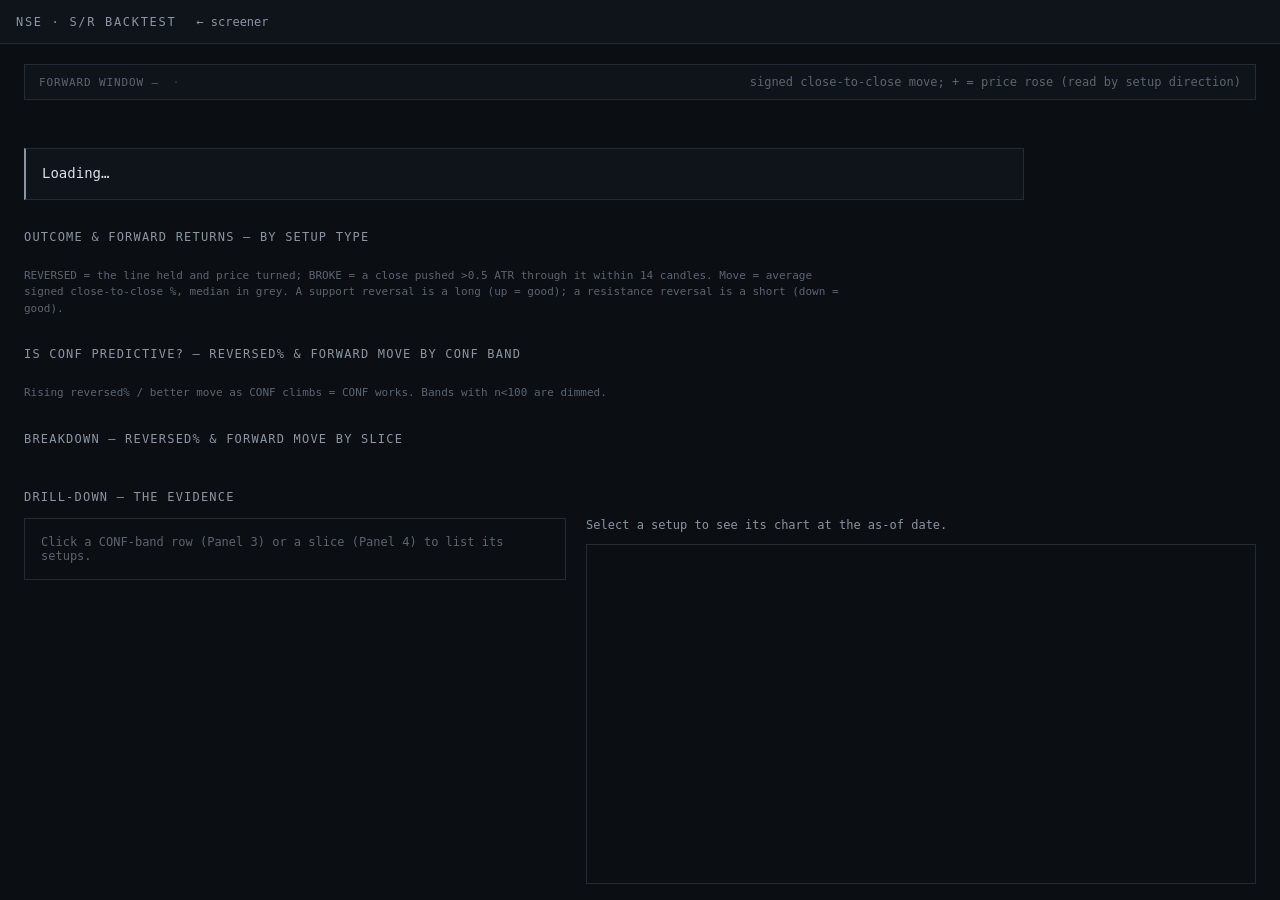
==== static/backtest.html @ 2d40ae89 "Backtest (reversal/return model) + travel cap + backtest-driven screener - hull_lines: reject trend-" ====
<!doctype html>
<html lang="en">
<head>
  <meta charset="utf-8">
  <meta name="viewport" content="width=device-width, initial-scale=1">
  <title>NSE S/R Backtest</title>
  <link rel="stylesheet" href="styles.css">
  <style>
    #bt-main { overflow-y: auto; padding: 20px 24px 48px; }
    #topbar a { color: var(--ink-muted); font-family: var(--mono); font-size: 12px; text-decoration: none; }
    #topbar a:hover { color: var(--ink); }
    #bt-meta { color: var(--ink-dim); font-family: var(--mono); font-size: 12px; }

    section { margin: 0 0 30px; }
    section h2 { font-family: var(--mono); font-size: 12px; letter-spacing: .1em; text-transform: uppercase;
                 color: var(--ink-muted); margin: 0 0 14px; font-weight: 500; }

    #controls { display: flex; align-items: center; gap: 16px; flex-wrap: wrap; padding: 10px 14px;
      border: 1px solid var(--border); background: var(--panel); font-family: var(--mono); font-size: 12px; color: var(--ink-muted); }
    #controls .c-lbl { color: var(--ink-dim); text-transform: uppercase; letter-spacing: .08em; font-size: 11px; }
    #controls .chips { display: inline-flex; border: 1px solid var(--border); }
    #controls .chips button { font-family: var(--mono); font-size: 12px; padding: 3px 10px; background: transparent;
      color: var(--ink-muted); border: none; border-right: 1px solid var(--border); cursor: pointer; }
    #controls .chips button:last-child { border-right: none; }
    #controls .chips button:hover { color: var(--ink); }
    #controls .chips button.active { background: var(--row-sel); color: var(--ink); }
    #controls .c-hint { color: var(--ink-dim); margin-left: auto; }

    /* Panel 1 cards */
    .cards { display: flex; gap: 18px; flex-wrap: wrap; }
    .card { border: 1px solid var(--border); background: var(--panel); padding: 14px 18px; min-width: 300px; }
    .card .ct { font-family: var(--mono); font-size: 13px; color: var(--ink); margin-bottom: 10px; }
    .card .big { font-family: var(--mono); font-size: 30px; line-height: 1; }
    .card .lbl { font-family: var(--mono); font-size: 10px; color: var(--ink-dim); text-transform: uppercase; letter-spacing: .06em; margin-top: 6px; }
    .card .row2 { display: flex; gap: 28px; margin-top: 6px; }
    .verdict { margin-top: 18px; padding: 14px 16px; border: 1px solid var(--border); background: var(--panel);
      border-left: 2px solid var(--ink-muted); font-family: var(--mono); font-size: 14px; color: var(--ink); max-width: 1000px; line-height: 1.55; }

    /* tables */
    .bt-table { border-collapse: collapse; font-family: var(--mono); font-size: 12px; }
    .bt-table th { text-align: right; color: var(--ink-dim); font-weight: 500; font-size: 10px; text-transform: uppercase;
      letter-spacing: .05em; padding: 7px 14px; border-bottom: 1px solid var(--border); white-space: nowrap; }
    .bt-table th.l { text-align: left; }
    .bt-table td { text-align: right; padding: 5px 14px; border-bottom: 1px solid var(--border-dim); white-space: nowrap; }
    .bt-table td.l { text-align: left; }
    .bt-table tr.grp td { color: var(--ink); border-bottom: 1px solid var(--border); padding-top: 12px; }
    .bt-table tr.sub td.l { color: var(--ink-muted); padding-left: 24px; }
    .bt-table tr.thin td { opacity: .5; }
    .bt-table .med { color: var(--ink-dim); font-size: 10px; }
    .legend { font-family: var(--mono); font-size: 11px; color: var(--ink-dim); margin-top: 10px; max-width: 820px; line-height: 1.5; }
    .two-col { display: flex; gap: 40px; flex-wrap: wrap; }

    /* Panel 5 drill */
    #p5-wrap { display: flex; gap: 20px; align-items: flex-start; }
    #p5-list { flex: 0 0 44%; max-height: 380px; overflow-y: auto; border: 1px solid var(--border); }
    #p5-hint { padding: 16px; font-family: var(--mono); font-size: 12px; color: var(--ink-dim); }
    #p5-list th { position: sticky; top: 0; background: var(--panel); cursor: default; }
    #p5-list tbody tr { cursor: pointer; }
    #p5-list tbody tr:hover td, #p5-list tbody tr.sel td { background: var(--row-sel); }
    #p5-right { flex: 1; min-width: 0; }
    #p5-chart-hdr { font-family: var(--mono); font-size: 12px; color: var(--ink-muted); margin-bottom: 8px; min-height: 18px; }
    #p5-chart-hdr b { color: var(--ink); }
    #p5-chart { height: 340px; border: 1px solid var(--border); }

    .coverage { font-family: var(--mono); font-size: 13px; color: var(--ink-muted); line-height: 1.6; border: 1px solid var(--border);
      border-left: 2px solid var(--ink-dim); background: var(--panel); padding: 14px 16px; max-width: 900px; }
    .coverage b { color: var(--ink); }
    .up { color: var(--up); } .down { color: var(--down); } .dimc { color: var(--ink-dim); }
  </style>
</head>
<body>
  <div id="app">
    <div id="topbar">
      <span class="title">NSE&nbsp;·&nbsp;S/R Backtest</span>
      <a href="index.html">&larr;&nbsp;screener</a>
      <span class="spacer"></span>
      <span id="bt-meta"></span>
    </div>
    <div id="bt-main">
      <section id="controls">
        <span class="c-lbl">forward window —</span>
        <span class="chips" id="c-h"></span>
        <span class="c-hint">signed close-to-close move; + = price rose (read by setup direction)</span>
      </section>

      <section id="p1">
        <div class="cards" id="p1-cards"></div>
        <div class="verdict" id="p1-verdict">Loading…</div>
      </section>

      <section id="p2">
        <h2>Outcome &amp; forward returns — by setup type</h2>
        <table class="bt-table" id="p2-table"></table>
        <div class="legend">REVERSED = the line held and price turned; BROKE = a close pushed &gt;0.5 ATR
          through it within 14 candles. Move = average signed close-to-close %, median in grey.
          A support reversal is a long (up = good); a resistance reversal is a short (down = good).</div>
      </section>

      <section id="p3">
        <h2>Is CONF predictive? — reversed% &amp; forward move by CONF band</h2>
        <div class="two-col" id="p3-wrap"></div>
        <div class="legend">Rising reversed% / better move as CONF climbs = CONF works. Bands with n&lt;100 are dimmed.</div>
      </section>

      <section id="p4">
        <h2>Breakdown — reversed% &amp; forward move by slice</h2>
        <table class="bt-table" id="p4-table"></table>
      </section>

      <section id="p5">
        <h2>Drill-down — the evidence</h2>
        <div id="p5-wrap">
          <div id="p5-list">
            <div id="p5-hint">Click a CONF-band row (Panel 3) or a slice (Panel 4) to list its setups.</div>
            <table class="bt-table" id="p5-table" style="display:none">
              <thead><tr><th class="l">Symbol</th><th class="l">As-of</th><th>CONF</th><th>Outcome</th><th>Δ@14</th></tr></thead>
              <tbody id="p5-body"></tbody>
            </table>
          </div>
          <div id="p5-right">
            <div id="p5-chart-hdr">Select a setup to see its chart at the as-of date.</div>
            <div id="p5-chart"></div>
          </div>
        </div>
      </section>

      <section id="cov">
        <h2>Coverage &amp; honesty</h2>
        <div id="cov-body" class="coverage"></div>
      </section>
    </div>
  </div>
  <script src="vendor/lightweight-charts.standalone.production.js"></script>
  <script src="backtest.js"></script>
</body>
</html>
---- static/styles.css ----
/* NSE S/R Screener — serious trading terminal.
   Dark, dense, calm. Neutral ink everywhere; green/red ONLY for price
   direction. No gradients, no rounded bubbles, no shadows. */

:root {
  --bg: #0b0e13;          /* app background (near black) */
  --panel: #0f141b;       /* panels */
  --row-alt: #10151d;     /* subtle row banding */
  --row-sel: #1a212b;     /* selected row */
  --border: #232b36;      /* hairline borders */
  --border-dim: #1a212b;

  --ink: #d6dee8;         /* primary text */
  --ink-muted: #8a95a3;   /* labels, secondary */
  --ink-dim: #5b6570;     /* de-emphasised */

  --up: #2ea06a;          /* price up — the ONLY green */
  --down: #e0554e;        /* price down — the ONLY red */

  --mono: ui-monospace, "SF Mono", "JetBrains Mono", Menlo, Consolas, monospace;
  --sans: -apple-system, BlinkMacSystemFont, "Segoe UI", system-ui, sans-serif;
}

* { box-sizing: border-box; }

html, body {
  margin: 0;
  height: 100%;
  background: var(--bg);
  color: var(--ink);
  font-family: var(--sans);
  font-size: 13px;
  -webkit-font-smoothing: antialiased;
}

/* Numerals and tabular data use mono so columns align. */
.mono, table.list td, table.list th { font-family: var(--mono); }

#app {
  display: grid;
  grid-template-rows: auto 1fr;
  height: 100vh;
}

/* ---- Top bar ---- */
#topbar {
  display: flex;
  align-items: center;
  gap: 20px;
  padding: 0 16px;
  height: 44px;
  border-bottom: 1px solid var(--border);
  background: var(--panel);
}
#topbar .title {
  font-family: var(--mono);
  font-size: 12px;
  letter-spacing: 0.14em;
  text-transform: uppercase;
  color: var(--ink-muted);
}
#topbar .spacer { flex: 1; }
#topbar .count { color: var(--ink-dim); font-family: var(--mono); font-size: 12px; }
#topbar .generated { color: var(--ink-dim); font-family: var(--mono); font-size: 12px; }
#topbar .bt-link { color: var(--ink-muted); font-family: var(--mono); font-size: 12px; text-decoration: none;
  border: 1px solid var(--border); padding: 3px 9px; }
#topbar .bt-link:hover { color: var(--ink); border-color: var(--ink-dim); }

.tf-toggle { display: flex; border: 1px solid var(--border); }
.tf-toggle button {
  font-family: var(--mono);
  font-size: 12px;
  letter-spacing: 0.05em;
  padding: 4px 12px;
  background: transparent;
  color: var(--ink-muted);
  border: none;
  border-right: 1px solid var(--border);
  cursor: pointer;
}
.tf-toggle button:last-child { border-right: none; }
.tf-toggle button:hover { color: var(--ink); }
.tf-toggle button.active { background: var(--row-sel); color: var(--ink); }

/* ---- Main split ---- */
#main {
  display: grid;
  grid-template-columns: 35% 65%;
  min-height: 0;   /* let children scroll */
}

#left {
  display: flex;
  flex-direction: column;
  min-height: 0;
  border-right: 1px solid var(--border);
}
#list-scroll { overflow-y: auto; min-height: 0; flex: 1; }

/* ---- Filter bar ---- */
#filter-bar {
  display: flex; align-items: center; gap: 10px; flex-wrap: wrap;
  padding: 6px 10px; border-bottom: 1px solid var(--border);
  background: var(--panel); font-family: var(--mono); font-size: 11px;
}
#filter-bar label { color: var(--ink-muted); display: inline-flex; align-items: center; gap: 4px; white-space: nowrap; }
#filter-bar input {
  width: 44px; background: var(--bg); color: var(--ink);
  border: 1px solid var(--border); font-family: var(--mono); font-size: 11px;
  padding: 2px 4px; text-align: right;
}
#filter-bar .spacer { flex: 1; }
#filter-bar .shown { color: var(--ink-dim); white-space: nowrap; }
#filter-bar .chips { display: flex; border: 1px solid var(--border); }
#filter-bar .chips button {
  font-family: var(--mono); font-size: 11px; padding: 2px 8px; background: transparent;
  color: var(--ink-muted); border: none; border-right: 1px solid var(--border); cursor: pointer;
}
#filter-bar .chips button:last-child { border-right: none; }
#filter-bar .chips button:hover { color: var(--ink); }
#filter-bar .chips button.active { background: var(--row-sel); color: var(--ink); }

/* ---- Ranked list table ---- */
table.list {
  width: 100%;
  border-collapse: collapse;
  font-size: 12px;
}
table.list th {
  position: sticky;
  top: 0;
  background: var(--panel);
  color: var(--ink-dim);
  text-align: right;
  font-weight: 500;
  letter-spacing: 0.06em;
  text-transform: uppercase;
  font-size: 10px;
  padding: 8px 10px;
  border-bottom: 1px solid var(--border);
}
table.list th.l, table.list td.l { text-align: left; }
table.list th { cursor: pointer; user-select: none; white-space: nowrap; }
table.list th:hover { color: var(--ink-muted); }
table.list th .arr { color: var(--ink); }
table.list td {
  text-align: right;
  padding: 6px 10px;
  border-bottom: 1px solid var(--border-dim);
  color: var(--ink);
  white-space: nowrap;
}
table.list tr:nth-child(even) td { background: var(--row-alt); }
table.list tr { cursor: pointer; }
table.list tr:hover td { background: var(--row-sel); }
table.list tr.selected td {
  background: var(--row-sel);
}
table.list tr.selected td.l:first-child {
  box-shadow: inset 2px 0 0 var(--ink-muted);   /* neutral selection accent */
}
.sym { color: var(--ink); }
.setup { color: var(--ink-muted); }
.dim { color: var(--ink-dim); }

/* ---- Right pane: chart + header ---- */
#right { display: flex; flex-direction: column; min-height: 0; }
#chart-header {
  padding: 10px 16px;
  border-bottom: 1px solid var(--border);
  background: var(--panel);
  min-height: 52px;
  display: flex;
  align-items: center;
  gap: 18px;
}
#chart-header .h-sym { font-family: var(--mono); font-size: 15px; color: var(--ink); }
#chart-header .h-setup { font-family: var(--mono); font-size: 13px; color: var(--ink-muted); }
#chart-header .h-meta { font-family: var(--mono); font-size: 12px; color: var(--ink-dim); }
#chart-header .h-meta b { color: var(--ink-muted); font-weight: 500; }
#chart-header .spacer { flex: 1; }
#chart-header .ltp { color: var(--ink); }

#chart { flex: 1; min-height: 0; }

/* ---- Empty / placeholder states ---- */
.empty {
  display: flex;
  align-items: center;
  justify-content: center;
  height: 100%;
  color: var(--ink-dim);
  font-family: var(--mono);
  font-size: 13px;
  padding: 24px;
  text-align: center;
}

.price-up { color: var(--up); }
.price-down { color: var(--down); }
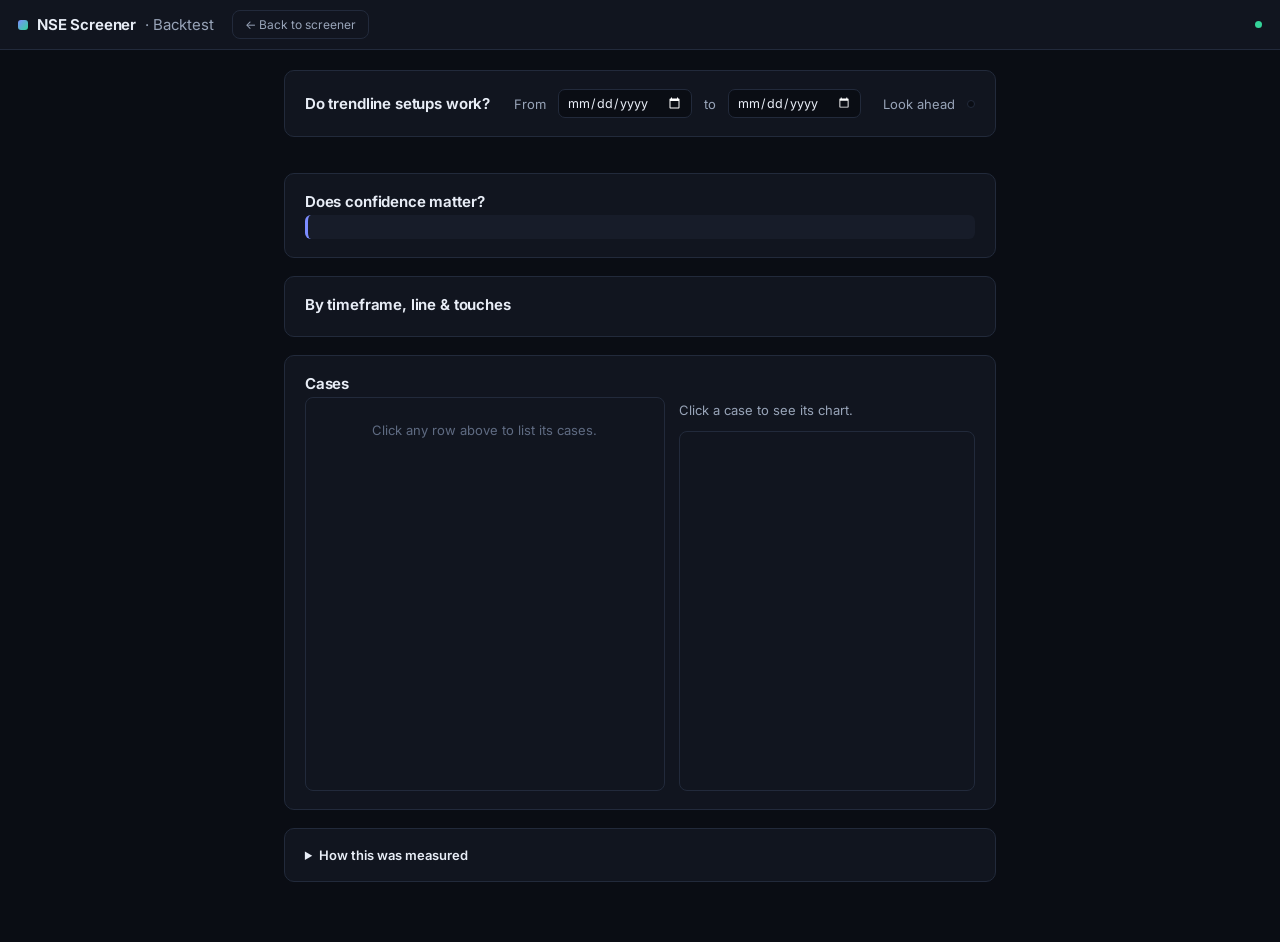
==== commit f2b64fa5: "UI rewrite: single-page Trendlines/Breakouts tabs, readable backtest, breakout naming + line anchori" ====
--- a/static/backtest.html
+++ b/static/backtest.html
@@ -3,131 +3,109 @@
 <head>
   <meta charset="utf-8">
   <meta name="viewport" content="width=device-width, initial-scale=1">
-  <title>NSE S/R Backtest</title>
-  <link rel="stylesheet" href="styles.css">
+  <title>NSE Screener · Backtest</title>
+  <link rel="preconnect" href="https://fonts.googleapis.com">
+  <link rel="stylesheet" href="https://fonts.googleapis.com/css2?family=Inter:wght@400;500;600;700&display=swap">
+  <link rel="stylesheet" href="ui.css">
   <style>
-    #bt-main { overflow-y: auto; padding: 20px 24px 48px; }
-    #topbar a { color: var(--ink-muted); font-family: var(--mono); font-size: 12px; text-decoration: none; }
-    #topbar a:hover { color: var(--ink); }
-    #bt-meta { color: var(--ink-dim); font-family: var(--mono); font-size: 12px; }
-
-    section { margin: 0 0 30px; }
-    section h2 { font-family: var(--mono); font-size: 12px; letter-spacing: .1em; text-transform: uppercase;
-                 color: var(--ink-muted); margin: 0 0 14px; font-weight: 500; }
-
-    #controls { display: flex; align-items: center; gap: 16px; flex-wrap: wrap; padding: 10px 14px;
-      border: 1px solid var(--border); background: var(--panel); font-family: var(--mono); font-size: 12px; color: var(--ink-muted); }
-    #controls .c-lbl { color: var(--ink-dim); text-transform: uppercase; letter-spacing: .08em; font-size: 11px; }
-    #controls .chips { display: inline-flex; border: 1px solid var(--border); }
-    #controls .chips button { font-family: var(--mono); font-size: 12px; padding: 3px 10px; background: transparent;
-      color: var(--ink-muted); border: none; border-right: 1px solid var(--border); cursor: pointer; }
-    #controls .chips button:last-child { border-right: none; }
-    #controls .chips button:hover { color: var(--ink); }
-    #controls .chips button.active { background: var(--row-sel); color: var(--ink); }
-    #controls .c-hint { color: var(--ink-dim); margin-left: auto; }
-
-    /* Panel 1 cards */
-    .cards { display: flex; gap: 18px; flex-wrap: wrap; }
-    .card { border: 1px solid var(--border); background: var(--panel); padding: 14px 18px; min-width: 300px; }
-    .card .ct { font-family: var(--mono); font-size: 13px; color: var(--ink); margin-bottom: 10px; }
-    .card .big { font-family: var(--mono); font-size: 30px; line-height: 1; }
-    .card .lbl { font-family: var(--mono); font-size: 10px; color: var(--ink-dim); text-transform: uppercase; letter-spacing: .06em; margin-top: 6px; }
-    .card .row2 { display: flex; gap: 28px; margin-top: 6px; }
-    .verdict { margin-top: 18px; padding: 14px 16px; border: 1px solid var(--border); background: var(--panel);
-      border-left: 2px solid var(--ink-muted); font-family: var(--mono); font-size: 14px; color: var(--ink); max-width: 1000px; line-height: 1.55; }
-
-    /* tables */
-    .bt-table { border-collapse: collapse; font-family: var(--mono); font-size: 12px; }
-    .bt-table th { text-align: right; color: var(--ink-dim); font-weight: 500; font-size: 10px; text-transform: uppercase;
-      letter-spacing: .05em; padding: 7px 14px; border-bottom: 1px solid var(--border); white-space: nowrap; }
-    .bt-table th.l { text-align: left; }
-    .bt-table td { text-align: right; padding: 5px 14px; border-bottom: 1px solid var(--border-dim); white-space: nowrap; }
-    .bt-table td.l { text-align: left; }
-    .bt-table tr.grp td { color: var(--ink); border-bottom: 1px solid var(--border); padding-top: 12px; }
-    .bt-table tr.sub td.l { color: var(--ink-muted); padding-left: 24px; }
-    .bt-table tr.thin td { opacity: .5; }
-    .bt-table .med { color: var(--ink-dim); font-size: 10px; }
-    .legend { font-family: var(--mono); font-size: 11px; color: var(--ink-dim); margin-top: 10px; max-width: 820px; line-height: 1.5; }
-    .two-col { display: flex; gap: 40px; flex-wrap: wrap; }
-
-    /* Panel 5 drill */
-    #p5-wrap { display: flex; gap: 20px; align-items: flex-start; }
-    #p5-list { flex: 0 0 44%; max-height: 380px; overflow-y: auto; border: 1px solid var(--border); }
-    #p5-hint { padding: 16px; font-family: var(--mono); font-size: 12px; color: var(--ink-dim); }
-    #p5-list th { position: sticky; top: 0; background: var(--panel); cursor: default; }
-    #p5-list tbody tr { cursor: pointer; }
-    #p5-list tbody tr:hover td, #p5-list tbody tr.sel td { background: var(--row-sel); }
-    #p5-right { flex: 1; min-width: 0; }
-    #p5-chart-hdr { font-family: var(--mono); font-size: 12px; color: var(--ink-muted); margin-bottom: 8px; min-height: 18px; }
-    #p5-chart-hdr b { color: var(--ink); }
-    #p5-chart { height: 340px; border: 1px solid var(--border); }
-
-    .coverage { font-family: var(--mono); font-size: 13px; color: var(--ink-muted); line-height: 1.6; border: 1px solid var(--border);
-      border-left: 2px solid var(--ink-dim); background: var(--panel); padding: 14px 16px; max-width: 900px; }
-    .coverage b { color: var(--ink); }
-    .up { color: var(--up); } .down { color: var(--down); } .dimc { color: var(--ink-dim); }
+    html, body { overflow: auto; }
+    #app { height: auto; min-height: 100vh; }
+    #page { max-width: 1180px; margin: 0 auto; padding: 20px 18px 60px; display: flex; flex-direction: column; gap: 18px; }
+    .card { padding: 18px 20px; }
+    h2 { font-size: 15px; font-weight: 650; margin: 0 0 4px; letter-spacing: -.01em; }
+    .lead { color: var(--muted); font-size: 13.5px; line-height: 1.55; margin: 0 0 14px; max-width: 820px; }
+    .lead b, .say b { color: var(--ink); }
+    .say { font-size: 14px; line-height: 1.6; padding: 12px 14px; background: var(--surface2); border-left: 3px solid var(--accent); border-radius: 6px; }
+    .ctl { display: flex; align-items: center; gap: 12px; flex-wrap: wrap; }
+    .ctl input.dt { background: var(--bg); border: 1px solid var(--border); color: var(--ink); border-radius: 7px; padding: 5px 8px; font-size: 12.5px; color-scheme: dark; }
+    .ctl input.dt:focus { outline: none; border-color: var(--accent); }
+    .ctl .lbl { color: var(--muted); font-size: 13px; }
+    .grid4 { display: grid; grid-template-columns: 1fr 1fr; gap: 14px; }
+    .verdict.thin { opacity: .5; }
+    .tiles.three .tile .v { font-size: 14px; }
+    .grid2 { display: grid; grid-template-columns: repeat(auto-fit, minmax(380px, 1fr)); gap: 14px; }
+    .verdict { display: flex; flex-direction: column; gap: 12px; }
+    .verdict .head { display: flex; align-items: baseline; gap: 10px; flex-wrap: wrap; }
+    .verdict .head .t { font-weight: 600; font-size: 15px; }
+    .verdict .head .n { color: var(--dim); font-size: 12px; }
+    .big { font-size: 34px; font-weight: 700; letter-spacing: -.02em; line-height: 1; }
+    .big + .k { color: var(--dim); font-size: 12px; margin-top: 4px; }
+    .tiles.three { grid-template-columns: repeat(3, 1fr); }
+    /* bar tables */
+    table.bt { width: 100%; border-collapse: collapse; }
+    table.bt th { color: var(--dim); font-weight: 500; font-size: 11px; text-transform: uppercase; letter-spacing: .05em; padding: 8px 10px; text-align: right; border-bottom: 1px solid var(--border); white-space: nowrap; }
+    table.bt td { padding: 8px 10px; text-align: right; border-bottom: 1px solid var(--border2); white-space: nowrap; }
+    table.bt th.l, table.bt td.l { text-align: left; }
+    table.bt tr.click { cursor: pointer; }
+    table.bt tr.click:hover td { background: var(--hover); }
+    table.bt tr.sel td { background: var(--accent-bg); }
+    table.bt tr.thin td { opacity: .45; }
+    table.bt tr.grp td { color: var(--muted); font-weight: 600; padding-top: 14px; border-bottom: 1px solid var(--border); }
+    .hbar { display: inline-block; width: 90px; height: 6px; border-radius: 3px; background: var(--surface2); vertical-align: middle; margin-right: 8px; overflow: hidden; }
+    .hbar b { display: block; height: 100%; background: var(--accent); }
+    .hint { color: var(--dim); font-size: 12px; margin-top: 10px; line-height: 1.5; }
+    /* drill */
+    #drill-wrap { display: grid; grid-template-columns: minmax(360px, 42%) 1fr; gap: 14px; }
+    #drill-list { max-height: 400px; overflow: auto; border: 1px solid var(--border); border-radius: 8px; }
+    #drill-list table.bt th { position: sticky; top: 0; background: var(--surface); z-index: 1; }
+    #drill-empty { padding: 24px; color: var(--dim); text-align: center; }
+    #drill-hdr { display: flex; align-items: center; gap: 10px; flex-wrap: wrap; margin-bottom: 8px; min-height: 26px; }
+    #drill-hdr .sym { font-size: 16px; }
+    #drill-chart { height: 360px; border: 1px solid var(--border); border-radius: 8px; overflow: hidden; }
+    ul.plain { margin: 0; padding-left: 18px; color: var(--muted); line-height: 1.7; }
+    ul.plain b { color: var(--ink); }
+    @media (max-width: 900px) { #drill-wrap, .grid4 { grid-template-columns: 1fr; } .tiles.three { grid-template-columns: 1fr 1fr; } }
   </style>
 </head>
 <body>
   <div id="app">
     <div id="topbar">
-      <span class="title">NSE&nbsp;·&nbsp;S/R Backtest</span>
-      <a href="index.html">&larr;&nbsp;screener</a>
+      <div class="brand"><i></i>NSE Screener <span class="muted" style="font-weight:400">· Backtest</span></div>
+      <a class="tlink" href="index.html">&larr; Back to screener</a>
       <span class="spacer"></span>
-      <span id="bt-meta"></span>
+      <span class="stamp" id="stamp"></span>
     </div>
-    <div id="bt-main">
-      <section id="controls">
-        <span class="c-lbl">forward window —</span>
-        <span class="chips" id="c-h"></span>
-        <span class="c-hint">signed close-to-close move; + = price rose (read by setup direction)</span>
-      </section>
 
-      <section id="p1">
-        <div class="cards" id="p1-cards"></div>
-        <div class="verdict" id="p1-verdict">Loading…</div>
-      </section>
+    <div id="page">
+      <div class="card">
+        <div class="ctl">
+          <h2 style="margin:0" id="intro">Do trendline setups work?</h2>
+          <span class="spacer"></span>
+          <span class="lbl">From</span><input type="date" id="d-from" class="dt">
+          <span class="lbl">to</span><input type="date" id="d-to" class="dt">
+          <span class="lbl" style="margin-left:10px" title="A candle is one day, week or month — whichever chart the setup came from">Look ahead</span>
+          <div class="seg sm" id="c-h"></div>
+        </div>
+      </div>
 
-      <section id="p2">
-        <h2>Outcome &amp; forward returns — by setup type</h2>
-        <table class="bt-table" id="p2-table"></table>
-        <div class="legend">REVERSED = the line held and price turned; BROKE = a close pushed &gt;0.5 ATR
-          through it within 14 candles. Move = average signed close-to-close %, median in grey.
-          A support reversal is a long (up = good); a resistance reversal is a short (down = good).</div>
-      </section>
+      <div class="grid4" id="verdicts"></div>
 
-      <section id="p3">
-        <h2>Is CONF predictive? — reversed% &amp; forward move by CONF band</h2>
-        <div class="two-col" id="p3-wrap"></div>
-        <div class="legend">Rising reversed% / better move as CONF climbs = CONF works. Bands with n&lt;100 are dimmed.</div>
-      </section>
+      <div class="card">
+        <h2>Does confidence matter?</h2>
+        <div class="grid2" id="conf-wrap"></div>
+        <div class="say" id="conf-say"></div>
+      </div>
 
-      <section id="p4">
-        <h2>Breakdown — reversed% &amp; forward move by slice</h2>
-        <table class="bt-table" id="p4-table"></table>
-      </section>
+      <div class="card">
+        <h2>By timeframe, line &amp; touches</h2>
+        <table class="bt" id="slices"></table>
+      </div>
 
-      <section id="p5">
-        <h2>Drill-down — the evidence</h2>
-        <div id="p5-wrap">
-          <div id="p5-list">
-            <div id="p5-hint">Click a CONF-band row (Panel 3) or a slice (Panel 4) to list its setups.</div>
-            <table class="bt-table" id="p5-table" style="display:none">
-              <thead><tr><th class="l">Symbol</th><th class="l">As-of</th><th>CONF</th><th>Outcome</th><th>Δ@14</th></tr></thead>
-              <tbody id="p5-body"></tbody>
-            </table>
-          </div>
-          <div id="p5-right">
-            <div id="p5-chart-hdr">Select a setup to see its chart at the as-of date.</div>
-            <div id="p5-chart"></div>
+      <div class="card" id="drill">
+        <h2 id="drill-title">Cases</h2>
+        <div id="drill-wrap">
+          <div id="drill-list"><div id="drill-empty">Click any row above to list its cases.</div><table class="bt" id="drill-table" style="display:none"><thead><tr><th class="l">Stock</th><th class="l">Date</th><th>Conf</th><th>Outcome</th><th id="drill-mv-th">Move</th></tr></thead><tbody id="drill-body"></tbody></table></div>
+          <div>
+            <div id="drill-hdr"><span class="muted">Click a case to see its chart.</span></div>
+            <div id="drill-chart"></div>
           </div>
         </div>
-      </section>
+      </div>
 
-      <section id="cov">
-        <h2>Coverage &amp; honesty</h2>
-        <div id="cov-body" class="coverage"></div>
-      </section>
+      <details class="card">
+        <summary style="cursor:pointer;font-weight:600">How this was measured</summary>
+        <ul class="plain" id="method" style="margin-top:10px"></ul>
+      </details>
     </div>
   </div>
   <script src="vendor/lightweight-charts.standalone.production.js"></script>
--- a/static/ui.css
+++ b/static/ui.css
@@ -0,0 +1,108 @@
+/* NSE Screener — shared dark UI for index.html and backtest.html. */
+:root {
+  --bg: #0a0d14; --surface: #11151f; --surface2: #171c29; --hover: #1b2131;
+  --border: #222a3b; --border2: #1a2030;
+  --ink: #e8edf6; --muted: #98a4b8; --dim: #5f6b82;
+  --accent: #7c8cff; --accent-bg: rgba(124,140,255,.14);
+  --up: #34d399; --up-bg: rgba(52,211,153,.13);
+  --down: #f87171; --down-bg: rgba(248,113,113,.13);
+  --amber: #fbbf24; --amber-bg: rgba(251,191,36,.13);
+  --r: 10px;
+  --sans: "Inter", -apple-system, BlinkMacSystemFont, "Segoe UI", system-ui, sans-serif;
+  --mono: ui-monospace, "SF Mono", "JetBrains Mono", Menlo, monospace;
+}
+* { box-sizing: border-box; }
+html, body { margin: 0; height: 100%; background: var(--bg); color: var(--ink);
+  font-family: var(--sans); font-size: 13px; -webkit-font-smoothing: antialiased; overflow: hidden; }
+button, input { font-family: inherit; }
+.num, td.num, .tile .v, .price { font-variant-numeric: tabular-nums; }
+
+#app { display: grid; grid-template-rows: auto 1fr; height: 100vh; }
+
+/* ---- top bar ---- */
+#topbar { display: flex; align-items: center; gap: 18px; padding: 10px 18px;
+  border-bottom: 1px solid var(--border); background: var(--surface); }
+.brand { display: flex; align-items: center; gap: 9px; font-weight: 650; font-size: 15px; letter-spacing: -.01em; }
+.brand i { width: 10px; height: 10px; border-radius: 3px; background: linear-gradient(135deg, var(--accent), #34d399); display: block; }
+.seg { display: inline-flex; background: var(--bg); border: 1px solid var(--border); border-radius: 9px; padding: 3px; gap: 2px; }
+.seg button { border: 0; background: transparent; color: var(--muted); padding: 6px 14px; border-radius: 6px;
+  font-size: 13px; font-weight: 500; cursor: pointer; transition: .12s; }
+.seg button:hover { color: var(--ink); }
+.seg button.active { background: var(--accent); color: #fff; box-shadow: 0 1px 6px rgba(124,140,255,.35); }
+.seg.sm button { padding: 4px 11px; font-size: 12px; }
+.seg.sm button.active { background: var(--surface2); color: var(--ink); box-shadow: none; }
+.spacer { flex: 1; }
+.tlink { color: var(--muted); text-decoration: none; padding: 6px 12px; border: 1px solid var(--border);
+  border-radius: 8px; font-size: 12px; }
+.tlink:hover { color: var(--ink); border-color: var(--dim); }
+.stamp { color: var(--dim); font-size: 12px; display: flex; align-items: center; gap: 7px; }
+.stamp:before { content: ""; width: 7px; height: 7px; border-radius: 50%; background: var(--up); }
+
+/* ---- layout ---- */
+#main { display: grid; grid-template-columns: minmax(430px, 40%) 1fr; gap: 12px; padding: 12px; min-height: 0; }
+.card { background: var(--surface); border: 1px solid var(--border); border-radius: var(--r); min-height: 0; min-width: 0; }
+#left { display: flex; flex-direction: column; overflow: hidden; }
+#right { display: flex; flex-direction: column; gap: 12px; min-height: 0; min-width: 0; }
+
+/* ---- filters ---- */
+#filters { padding: 12px; border-bottom: 1px solid var(--border); display: flex; flex-direction: column; gap: 10px; }
+.frow { display: flex; flex-wrap: wrap; align-items: center; gap: 8px; }
+.field { display: flex; flex-direction: column; gap: 3px; color: var(--dim); font-size: 10.5px; text-transform: uppercase; letter-spacing: .05em; }
+.field input { width: 66px; background: var(--bg); border: 1px solid var(--border); color: var(--ink);
+  border-radius: 7px; padding: 5px 8px; font-size: 12.5px; }
+.field input:focus { outline: none; border-color: var(--accent); }
+.chips { display: flex; flex-wrap: wrap; gap: 6px; }
+.chips button { border: 1px solid var(--border); background: transparent; color: var(--muted); padding: 4px 11px;
+  border-radius: 999px; font-size: 12px; cursor: pointer; transition: .12s; }
+.chips button:hover { color: var(--ink); border-color: var(--dim); }
+.chips button.active { background: var(--accent-bg); border-color: var(--accent); color: var(--ink); }
+.shown { color: var(--dim); font-size: 12px; margin-left: auto; }
+
+/* ---- table ---- */
+#list-scroll { overflow: auto; flex: 1; min-height: 0; }
+table.list { width: 100%; border-collapse: collapse; }
+table.list th { position: sticky; top: 0; background: var(--surface); z-index: 1; color: var(--dim); font-weight: 500;
+  font-size: 11px; text-transform: uppercase; letter-spacing: .05em; padding: 9px 12px; text-align: right;
+  border-bottom: 1px solid var(--border); cursor: pointer; user-select: none; white-space: nowrap; }
+table.list th.l, table.list td.l { text-align: left; }
+table.list th:hover { color: var(--muted); }
+table.list th .arr { color: var(--accent); }
+table.list td { padding: 9px 12px; text-align: right; border-bottom: 1px solid var(--border2); white-space: nowrap; }
+table.list tbody tr { cursor: pointer; transition: background .1s; }
+table.list tbody tr:hover td { background: var(--hover); }
+table.list tbody tr.selected td { background: var(--accent-bg); }
+table.list tbody tr.selected td:first-child { box-shadow: inset 3px 0 0 var(--accent); }
+.sym { font-weight: 600; }
+.dim { color: var(--dim); } .muted { color: var(--muted); }
+.up { color: var(--up); } .down { color: var(--down); }
+.pill { display: inline-block; padding: 2px 9px; border-radius: 999px; font-size: 11.5px; font-weight: 500; }
+.pill.up { background: var(--up-bg); } .pill.down { background: var(--down-bg); }
+.pill.neutral { background: var(--surface2); color: var(--muted); }
+.pill.amber { background: var(--amber-bg); color: var(--amber); }
+.bar { display: inline-block; width: 38px; height: 5px; border-radius: 3px; background: var(--surface2); vertical-align: middle; margin-left: 7px; overflow: hidden; }
+.bar b { display: block; height: 100%; background: var(--accent); }
+.empty { display: flex; align-items: center; justify-content: center; height: 100%; color: var(--dim); padding: 24px; text-align: center; }
+
+/* ---- info card ---- */
+#info { padding: 16px 18px; display: flex; flex-direction: column; gap: 12px; }
+.i-top { display: flex; align-items: center; gap: 10px; flex-wrap: wrap; }
+.i-sym { font-size: 22px; font-weight: 700; letter-spacing: -.02em; }
+.i-ltp { font-size: 18px; color: var(--muted); }
+.i-sum { font-size: 14px; line-height: 1.5; color: var(--ink); }
+.i-sum .muted { color: var(--muted); }
+.tiles { display: grid; grid-template-columns: repeat(auto-fit, minmax(118px, 1fr)); gap: 8px; }
+.tile { background: var(--surface2); border: 1px solid var(--border2); border-radius: 9px; padding: 9px 12px; }
+.tile .k { color: var(--dim); font-size: 10.5px; text-transform: uppercase; letter-spacing: .05em; }
+.tile .v { font-size: 16px; font-weight: 600; margin-top: 3px; }
+.tile .s { color: var(--dim); font-size: 11.5px; margin-top: 2px; }
+.note { color: var(--dim); font-size: 12px; }
+
+/* ---- chart ---- */
+#chartcard { flex: 1; min-height: 0; position: relative; overflow: hidden; }
+#chart { position: absolute; inset: 0; }
+#ct { position: absolute; top: 10px; right: 12px; z-index: 3; }
+
+@media (max-width: 900px) {
+  html, body { overflow: auto; } #app { height: auto; } #main { grid-template-columns: 1fr; }
+  #chartcard { height: 420px; flex: none; } #left { max-height: 70vh; }
+}
